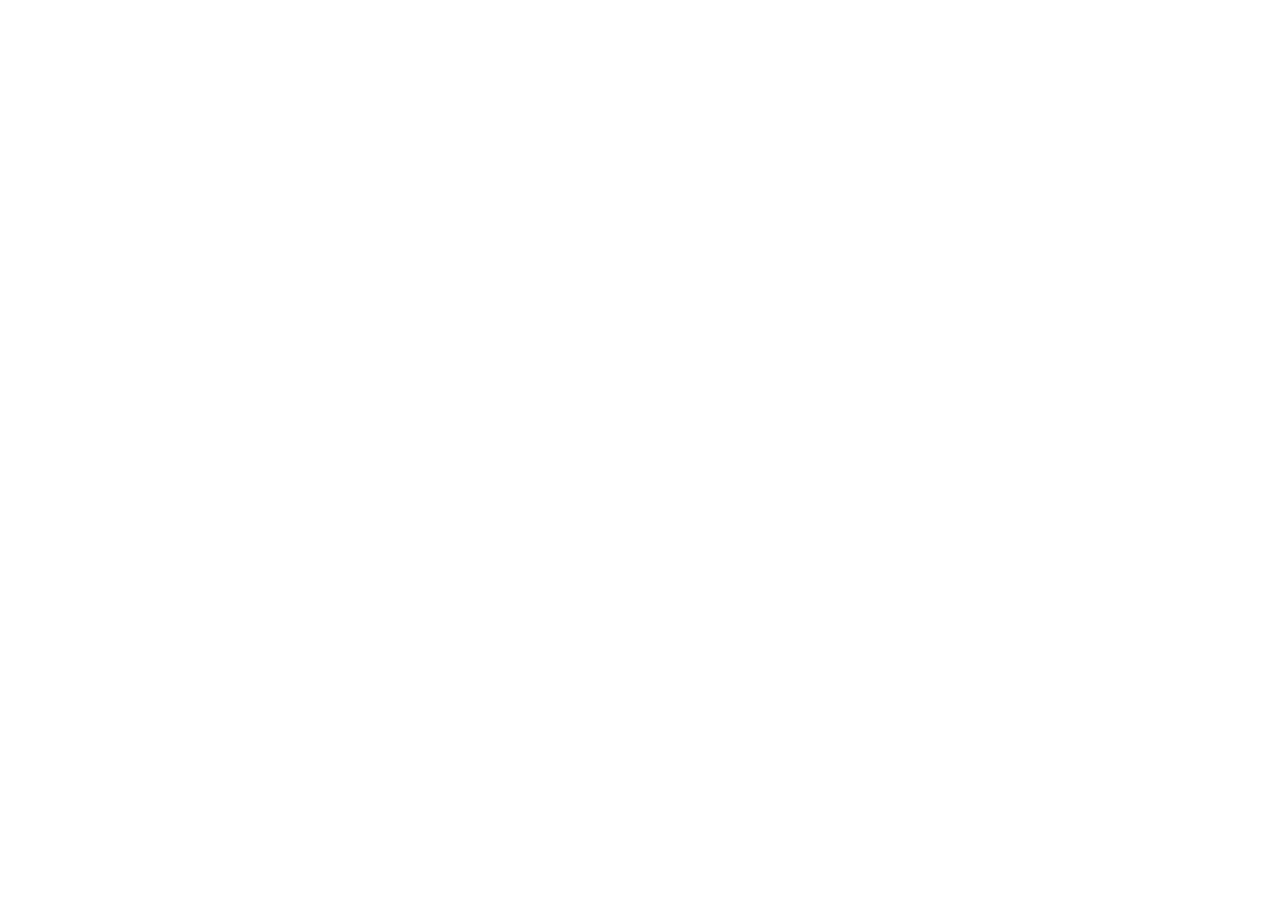
==== index.html @ c5f2905c "Create-structure" ====
<!DOCTYPE html>
<html lang="en">
<head>
    <meta charset="UTF-8">
    <meta name="viewport" content="width=device-width, initial-scale=1.0">
    <meta http-equiv="X-UA-Compatible" content="ie=edge">
    <meta name="keywords" content="diego, Diego, Diego flores, flores, Flores, Diego Flores, ib, IB, Ib, iB, Bachillerato Internacional, Bachillerato internacional, bachillerato Internacional, International Baccalaureate, international Baccalaureate, International baccalaureate, international baccalaureate, BI, Bi, bi, bI, ib reviews">
    <meta name="description" content="This is my personal blog, in which I'm going to post my reviews about IB subjects, my day-to-day experiences, tips for anyone who wants someone's help, and my opinion about IB.">
    <title>Diego Flores</title>
</head>
<body>
    <header>
        <nav></nav>
    </header>
    <main>
        <article> <!-- La etiqueta article sirve para poner todo contenido que será independiente o reutilizable dentro de la pagina, como una noticia o post -->
            <figure> <!-- Este etiqueta guardara todo el archivo multimedia independiente, se puede poner las veces que quieras, y a la ves, ponerle cosas como leyendas -->

            </figure>
        </article>
        <section> <!--sirve para agrupar contenido temáticamente relacionado en una sección coherente de un documento, como una introducción, una lista de servicios o una sección de noticias-->

        </section>
    </main>
    <footer>
        
    </footer>
</body>
</html>
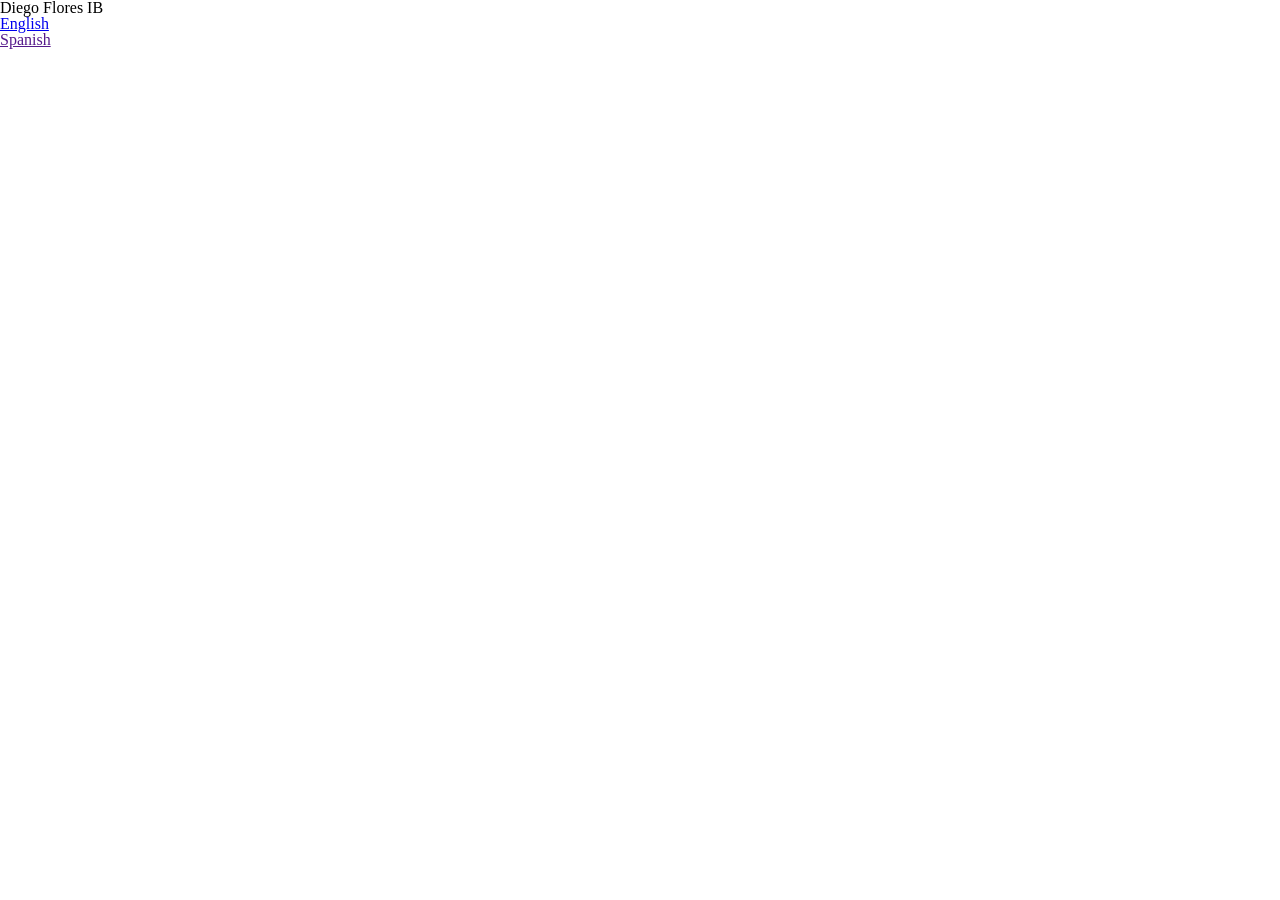
==== commit 6dcd18f3: "Created-css-files" ====
--- a/index.html
+++ b/index.html
@@ -6,24 +6,41 @@
     <meta http-equiv="X-UA-Compatible" content="ie=edge">
     <meta name="keywords" content="diego, Diego, Diego flores, flores, Flores, Diego Flores, ib, IB, Ib, iB, Bachillerato Internacional, Bachillerato internacional, bachillerato Internacional, International Baccalaureate, international Baccalaureate, International baccalaureate, international baccalaureate, BI, Bi, bi, bI, ib reviews">
     <meta name="description" content="This is my personal blog, in which I'm going to post my reviews about IB subjects, my day-to-day experiences, tips for anyone who wants someone's help, and my opinion about IB.">
+    <link rel="stylesheet" href="./CSS/reset.css">
+    <link rel="stylesheet" href="./CSS/global.css">
+    <link rel="stylesheet" href="./CSS/style.css">
     <title>Diego Flores</title>
 </head>
 <body>
     <header>
-        <nav></nav>
+        <nav>
+            <h1>Diego Flores IB</h1>
+            <ul>
+                <li><a href="index.html">English</a><ul>
+                    <li><a href=""></a></li>
+                    <li><a href=""></a></li>
+                    <li><a href=""></a></li>
+                </ul></li>
+                <li><a href="">Spanish</a><ul>
+                    <li><a href=""></a></li>
+                    <li><a href=""></a></li>
+                    <li><a href=""></a></li>
+                </ul></li>
+            </ul>
+        </nav>
     </header>
     <main>
-        <article> <!-- La etiqueta article sirve para poner todo contenido que será independiente o reutilizable dentro de la pagina, como una noticia o post -->
-            <figure> <!-- Este etiqueta guardara todo el archivo multimedia independiente, se puede poner las veces que quieras, y a la ves, ponerle cosas como leyendas -->
+        <!--<article> La etiqueta article sirve para poner todo contenido que será independiente o reutilizable dentro de la pagina, como una noticia o post -->
+            <!--<figure>  Este etiqueta guardara todo el archivo multimedia independiente, se puede poner las veces que quieras, y a la ves, ponerle cosas como leyendas 
 
             </figure>
-        </article>
+        </article>-->
         <section> <!--sirve para agrupar contenido temáticamente relacionado en una sección coherente de un documento, como una introducción, una lista de servicios o una sección de noticias-->
 
         </section>
     </main>
     <footer>
-        
+
     </footer>
 </body>
 </html>
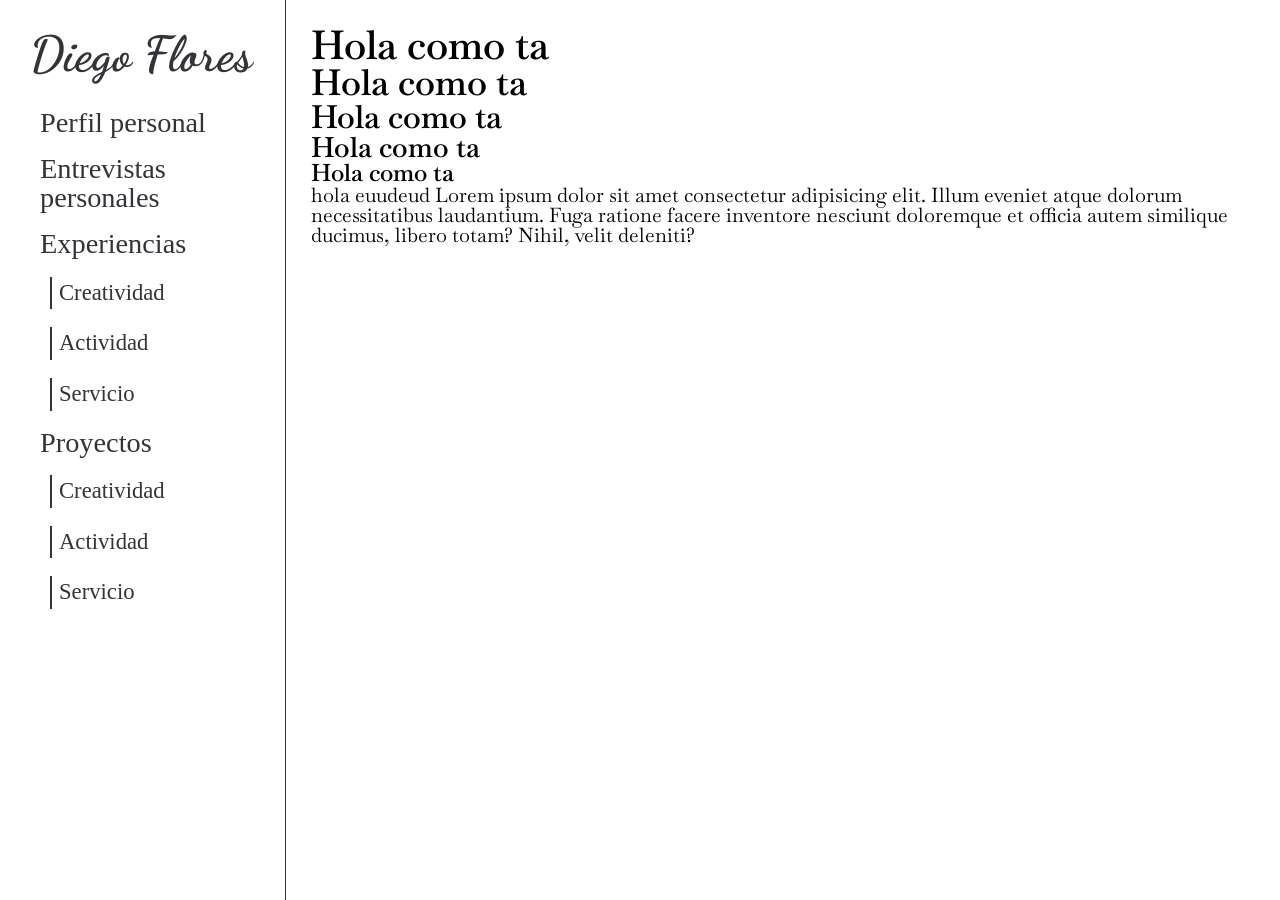
==== commit 2bd7273d: "Created-styles" ====
--- a/index.html
+++ b/index.html
@@ -9,22 +9,25 @@
     <link rel="stylesheet" href="./CSS/reset.css">
     <link rel="stylesheet" href="./CSS/global.css">
     <link rel="stylesheet" href="./CSS/style.css">
+    <link rel="stylesheet" href="./CSS/nav.css">
     <title>Diego Flores</title>
 </head>
 <body>
     <header>
+        <a href="index.html"><h1>Diego Flores</h1></a>
         <nav>
-            <h1>Diego Flores IB</h1>
             <ul>
-                <li><a href="index.html">English</a><ul>
-                    <li><a href=""></a></li>
-                    <li><a href=""></a></li>
-                    <li><a href=""></a></li>
+                <li class="nav-section"><a href="">Perfil personal</a></li>
+                <li class="nav-section"><a href="">Entrevistas personales</a></li>
+                <li class="nav-section"><a href="">Experiencias</a><ul>
+                    <a href=""><li class="nav-link">Creatividad</li></a>
+                    <a href=""><li class="nav-link">Actividad</li></a>
+                    <a href=""><li class="nav-link">Servicio</li></a>
                 </ul></li>
-                <li><a href="">Spanish</a><ul>
-                    <li><a href=""></a></li>
-                    <li><a href=""></a></li>
-                    <li><a href=""></a></li>
+                <li class="nav-section"><a href="index.html">Proyectos</a><ul>
+                    <a href=""><li class="nav-link">Creatividad</li></a>
+                    <a href=""><li class="nav-link">Actividad</li></a>
+                    <a href=""><li class="nav-link">Servicio</li></a>
                 </ul></li>
             </ul>
         </nav>
@@ -36,7 +39,12 @@
             </figure>
         </article>-->
         <section> <!--sirve para agrupar contenido temáticamente relacionado en una sección coherente de un documento, como una introducción, una lista de servicios o una sección de noticias-->
-
+            <h1>Hola como ta</h1>
+            <h2>Hola como ta</h2>
+            <h3>Hola como ta</h3>
+            <h4>Hola como ta</h4>
+            <h5>Hola como ta</h5>
+            <p>hola euudeud Lorem ipsum dolor sit amet consectetur adipisicing elit. Illum eveniet atque dolorum necessitatibus laudantium. Fuga ratione facere inventore nesciunt doloremque et officia autem similique ducimus, libero totam? Nihil, velit deleniti?</p>
         </section>
     </main>
     <footer>
--- a/CSS/global.css
+++ b/CSS/global.css
@@ -0,0 +1,43 @@
+@import url('https://fonts.googleapis.com/css2?family=Baskervville:ital,wght@0,400..700;1,400..700&display=swap');
+@import url('https://fonts.googleapis.com/css2?family=Dancing+Script:wght@400..700&display=swap');
+
+* {
+    font-family: "Baskervville", serif;
+    font-weight: 400;
+    text-decoration: none;
+    --transition-delay-1: 0.3s;
+    --black-color: #000000;
+    --dark-color-1: #19191D;
+    --dark-color-2: #1E1E22;
+    --dark-color-3: #212127;
+    --dark-color-4: #25252B;
+    --dark-color-5: #333339;
+}
+
+h1, h2, h3, h4, h5 {
+    font-weight: 600;
+}
+h1 {
+    font-size: 40px;
+}
+h2 {
+    font-size: 36px;
+}
+h3 {
+    font-size: 32px;
+}
+h4 {
+    font-size: 28px;
+}
+h5 {
+    font-size: 24px;
+}
+p, a {
+    font-size: 20px;
+}
+a{
+    color: var(--dark-color-5);
+}
+a:hover {
+    color: var(--black-color);
+}
--- a/CSS/style.css
+++ b/CSS/style.css
@@ -0,0 +1,8 @@
+body {
+    max-width: 100vw;
+    max-height: 100vh;
+    display: flex;
+}
+main {
+    padding: 25px;
+}
--- a/CSS/nav.css
+++ b/CSS/nav.css
@@ -0,0 +1,44 @@
+header {
+    width: 520px;
+    height: calc(100vh - 60px);
+    padding: 30px;
+    border-right: 1px solid var(--dark-color-5);
+}
+header h1 {
+    font-family: "Dancing Script", cursive;
+    font-size: 1.3cm;
+    font-weight: 700;
+}
+header nav {
+    margin-top: 30px;
+}
+header ul li {
+    margin: 18px 0px 18px 10px;
+}
+header ul .nav-link {
+    margin-left: 10px;
+    padding: 5px 5px 5px 7px;
+    border-left: 2px solid var(--dark-color-5);
+    transition: var(--transition-delay-1);
+}
+header ul .nav-link:hover {
+    margin-left: 15px;
+    border-left: 2px solid var(--black-color);
+    transition: var(--transition-delay-1);
+}
+header nav a {
+    font-size: 7.5mm;
+}
+header ul a .nav-link {
+    width: 100%;
+    font-size: 6mm;
+}
+.nav-section a {
+    border-bottom: 3px solid white;
+    transition: var(--transition-delay-1);
+    padding: 3px 0px;
+}
+.nav-section a:hover {
+    border-bottom-color: var(--black-color);
+    transition: var(--transition-delay-1);
+}
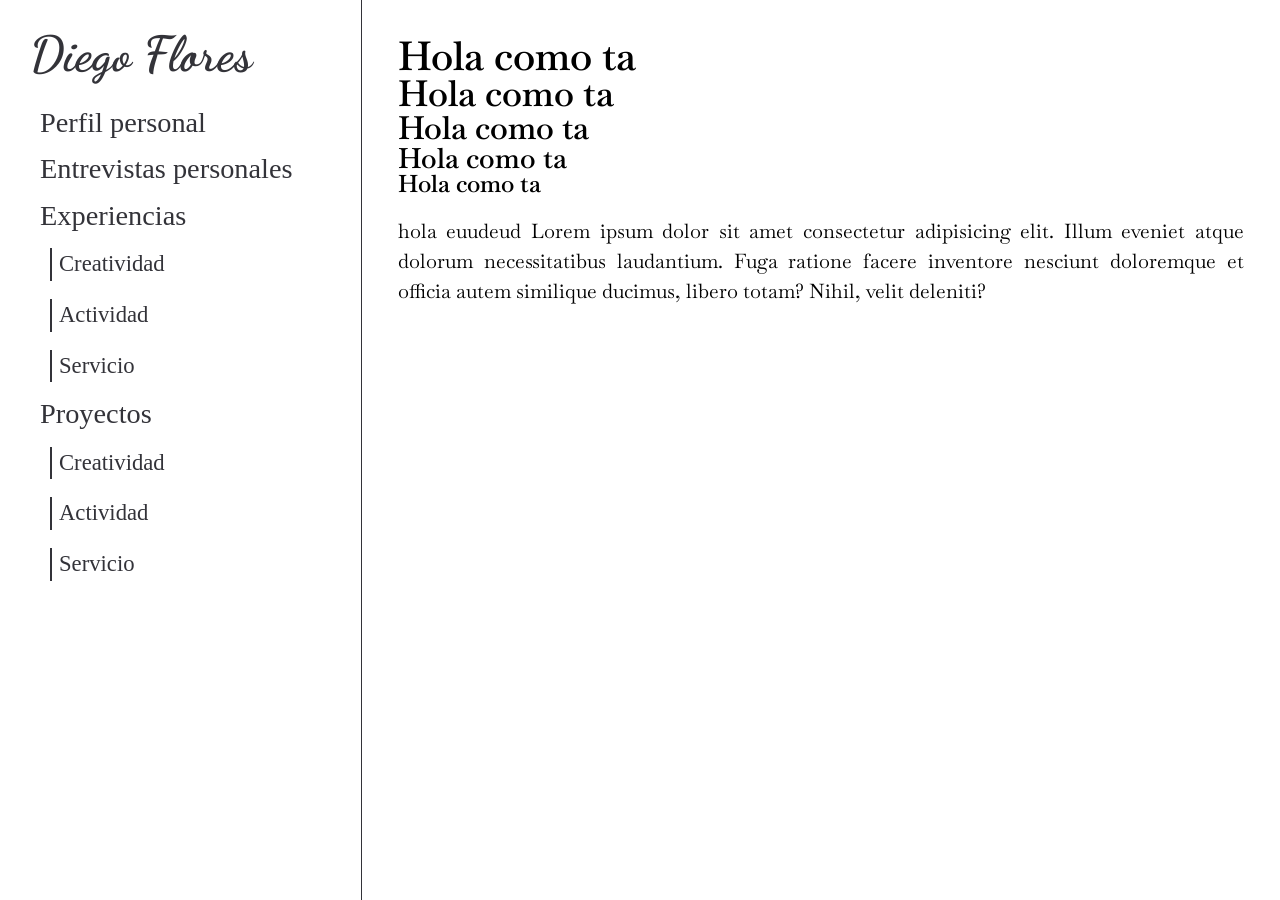
==== commit 17688844: "Add-personal-profile-&-update-index-html" ====
--- a/index.html
+++ b/index.html
@@ -17,7 +17,7 @@
         <a href="index.html"><h1>Diego Flores</h1></a>
         <nav>
             <ul>
-                <li class="nav-section"><a href="">Perfil personal</a></li>
+                <li class="nav-section"><a href="./personal-profile/personal_profile.html">Perfil personal</a></li>
                 <li class="nav-section"><a href="">Entrevistas personales</a></li>
                 <li class="nav-section"><a href="">Experiencias</a><ul>
                     <a href=""><li class="nav-link">Creatividad</li></a>
--- a/CSS/global.css
+++ b/CSS/global.css
@@ -12,6 +12,7 @@
     --dark-color-3: #212127;
     --dark-color-4: #25252B;
     --dark-color-5: #333339;
+    --nav-bar-width: 320px;
 }
 
 h1, h2, h3, h4, h5 {
@@ -35,6 +36,12 @@
 p, a {
     font-size: 20px;
 }
+p {
+    margin-top: 20px;
+    text-align: justify;
+    hyphens: auto;
+    line-height: 1.5; 
+}
 a{
     color: var(--dark-color-5);
 }
--- a/CSS/style.css
+++ b/CSS/style.css
@@ -3,6 +3,36 @@
     max-height: 100vh;
     display: flex;
 }
+
 main {
-    padding: 25px;
+    padding: 36px;
+    width: calc(100vw - (var(--nav-bar-width) +  60px));
+    overflow-y: auto;
 }
+
+main::-webkit-scrollbar {
+    width: 7px;
+}
+
+main::-webkit-scrollbar-track {
+  background: none;
+}
+
+main::-webkit-scrollbar-thumb {
+  background: var(--dark-color-5);
+  border-radius: 10px;
+  transition: var(--transition-delay);
+}
+
+main::-webkit-scrollbar-thumb:hover {
+  background: var(--dark-color-3);
+  transition: var(--transition-delay);
+}
+
+.article-title {
+    padding-bottom: 12px;
+    padding-left: 12px;
+    font-size: 44px;
+    border-bottom: 2px solid var(--black-color);
+}
+
--- a/CSS/nav.css
+++ b/CSS/nav.css
@@ -1,5 +1,5 @@
 header {
-    width: 520px;
+    width: var(--nav-bar-width);
     height: calc(100vh - 60px);
     padding: 30px;
     border-right: 1px solid var(--dark-color-5);
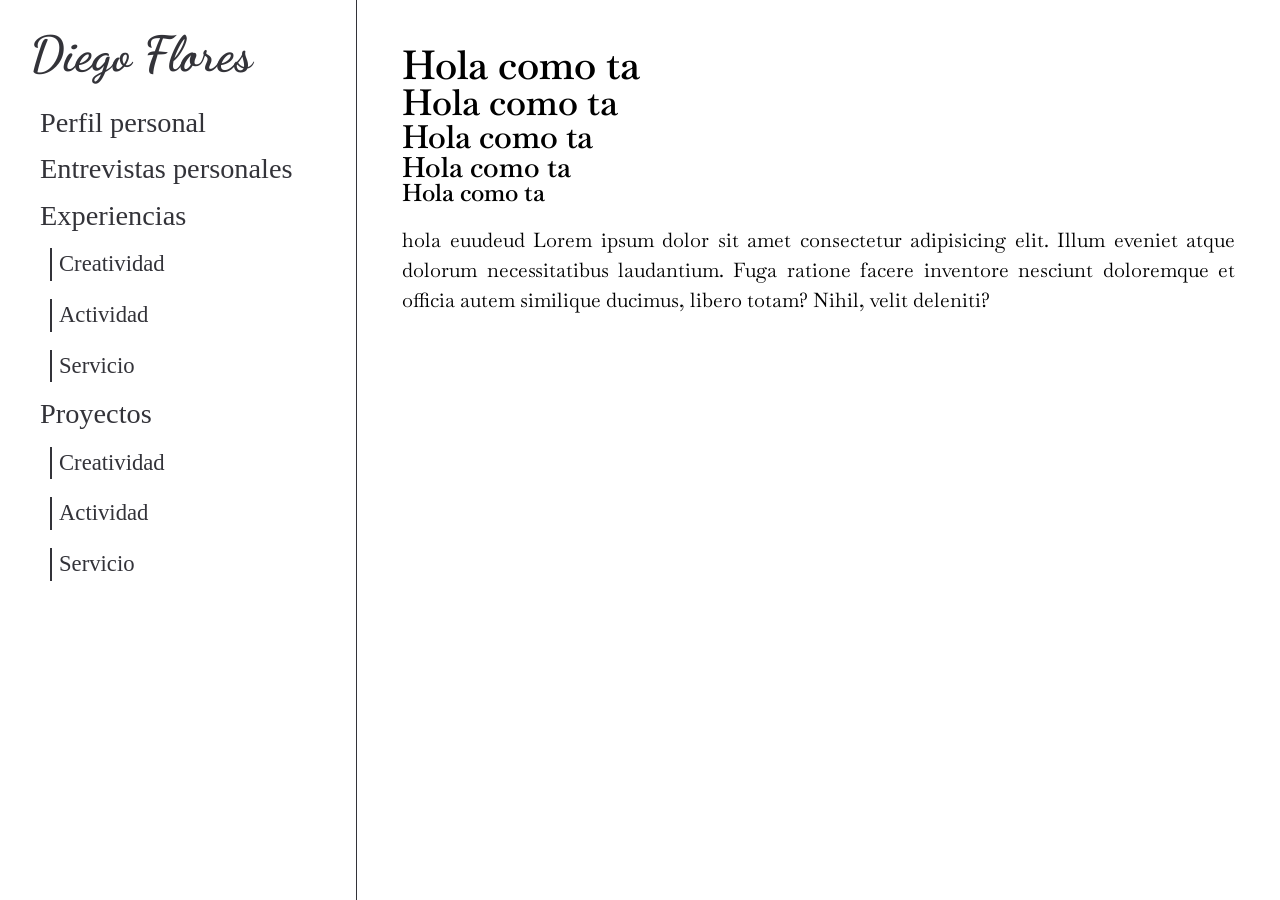
==== commit 491244cf: "Implement-card-styles" ====
--- a/index.html
+++ b/index.html
@@ -9,6 +9,7 @@
     <link rel="stylesheet" href="./CSS/reset.css">
     <link rel="stylesheet" href="./CSS/global.css">
     <link rel="stylesheet" href="./CSS/style.css">
+    <link rel="stylesheet" href="./CSS/card.css">
     <link rel="stylesheet" href="./CSS/nav.css">
     <title>Diego Flores</title>
 </head>
@@ -18,7 +19,7 @@
         <nav>
             <ul>
                 <li class="nav-section"><a href="./personal-profile/personal_profile.html">Perfil personal</a></li>
-                <li class="nav-section"><a href="">Entrevistas personales</a></li>
+                <li class="nav-section"><a href="./interviews/interviews.html">Entrevistas personales</a></li>
                 <li class="nav-section"><a href="">Experiencias</a><ul>
                     <a href=""><li class="nav-link">Creatividad</li></a>
                     <a href=""><li class="nav-link">Actividad</li></a>
--- a/CSS/global.css
+++ b/CSS/global.css
@@ -12,6 +12,10 @@
     --dark-color-3: #212127;
     --dark-color-4: #25252B;
     --dark-color-5: #333339;
+    --gray-color-1: #848484;
+    --gray-color-2: #9d9d9d;
+    --gray-color-3: #b4b4b4;
+    --gray-color-4: #d1d1d1;
     --nav-bar-width: 320px;
 }
 
--- a/CSS/style.css
+++ b/CSS/style.css
@@ -5,7 +5,7 @@
 }
 
 main {
-    padding: 36px;
+    padding: 45px;
     width: calc(100vw - (var(--nav-bar-width) +  60px));
     overflow-y: auto;
 }
@@ -34,5 +34,4 @@
     padding-left: 12px;
     font-size: 44px;
     border-bottom: 2px solid var(--black-color);
-}
-
+}
--- a/CSS/card.css
+++ b/CSS/card.css
@@ -0,0 +1,32 @@
+.card-list{
+  padding-top: 24px;
+  width: 100%;
+}
+.card {
+  padding: 8px 15px;
+  border-left: 2px solid var(--dark-color-1);
+}
+.card-title {
+  color: var(--black-color);
+  font-size: 26px;
+  padding-bottom: 4px;
+}
+.card-date, .card-title {
+  font-weight: 600;
+}
+.card-date, .card-desc, .card-title {
+  display: block;
+}
+.card-desc, .card-date {
+  color: var(--dark-color-5);
+}
+.card-desc {
+  padding-bottom: 8px;
+  font-size: 16px;
+}
+.card:hover {
+  background-color: var(--gray-color-4);
+}
+.card-desc:hover, .card-date:hover {
+  color: var(--dark-color-5);
+}
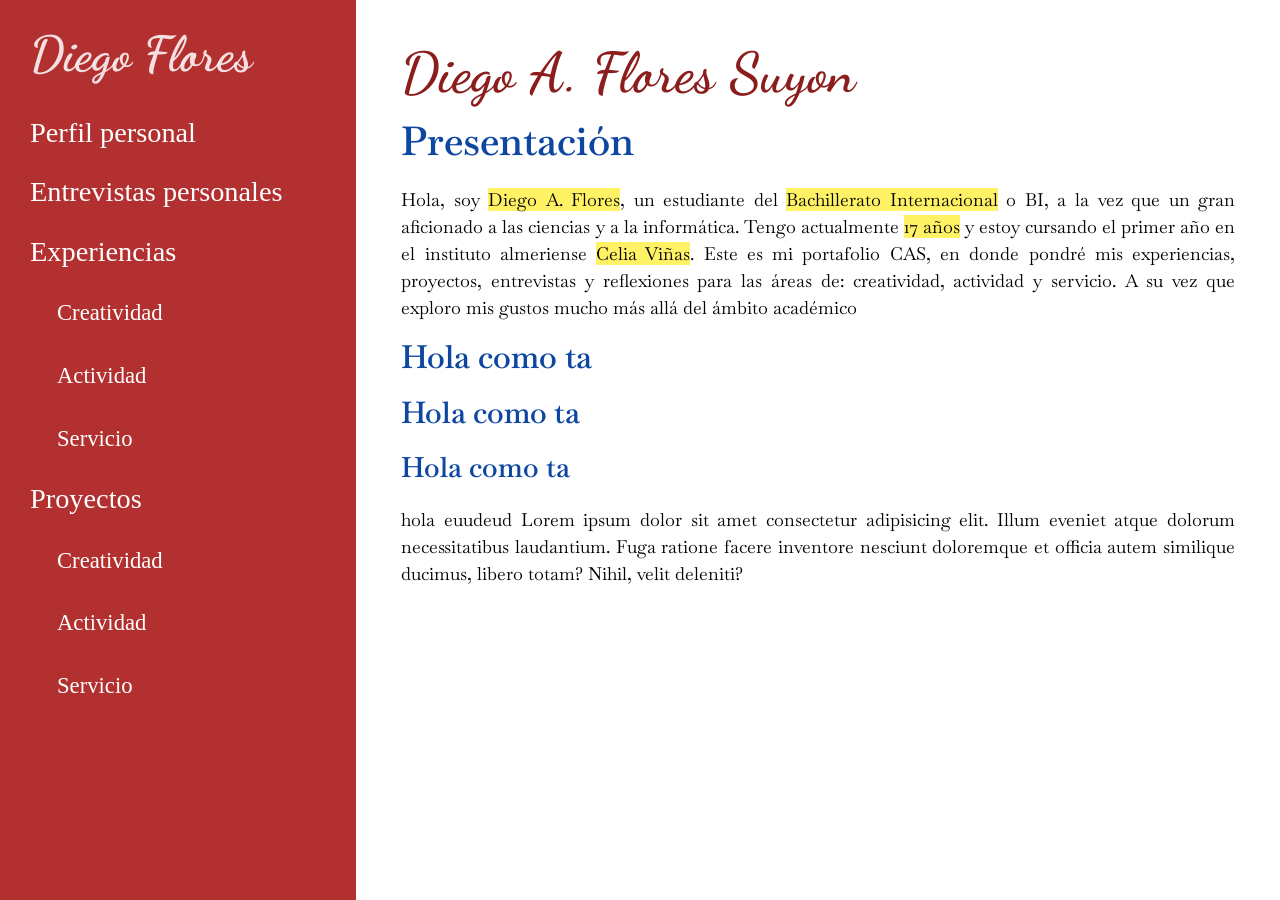
==== commit 366ddd43: "Rework-styles" ====
--- a/index.html
+++ b/index.html
@@ -18,14 +18,14 @@
         <a href="index.html"><h1>Diego Flores</h1></a>
         <nav>
             <ul>
-                <li class="nav-section"><a href="./personal-profile/personal_profile.html">Perfil personal</a></li>
-                <li class="nav-section"><a href="./interviews/interviews.html">Entrevistas personales</a></li>
-                <li class="nav-section"><a href="">Experiencias</a><ul>
+                <li class="nav-section"><a class="main-link" href="./personal-profile/personal_profile.html">Perfil personal</a></li>
+                <li class="nav-section"><a class="main-link" href="./interviews/interviews.html">Entrevistas personales</a></li>
+                <li class="nav-section"><a class="main-link" href="">Experiencias</a><ul>
                     <a href=""><li class="nav-link">Creatividad</li></a>
                     <a href=""><li class="nav-link">Actividad</li></a>
                     <a href=""><li class="nav-link">Servicio</li></a>
                 </ul></li>
-                <li class="nav-section"><a href="index.html">Proyectos</a><ul>
+                <li class="nav-section"><a class="main-link"  href="index.html">Proyectos</a><ul>
                     <a href=""><li class="nav-link">Creatividad</li></a>
                     <a href=""><li class="nav-link">Actividad</li></a>
                     <a href=""><li class="nav-link">Servicio</li></a>
@@ -40,8 +40,9 @@
             </figure>
         </article>-->
         <section> <!--sirve para agrupar contenido temáticamente relacionado en una sección coherente de un documento, como una introducción, una lista de servicios o una sección de noticias-->
-            <h1>Hola como ta</h1>
-            <h2>Hola como ta</h2>
+            <h1 class="index-title">Diego A. Flores Suyon</h1>
+            <h1>Presentación</h1>
+            <p>Hola, soy <span class="highlighter">Diego A. Flores</span>, un estudiante del <span class="highlighter">Bachillerato Internacional</span> o BI, a la vez que un gran aficionado a las ciencias y a la informática. Tengo actualmente <span class="highlighter">17 años</span> y estoy cursando el primer año en el instituto almeriense <span class="highlighter">Celia Viñas</span>. Este es mi portafolio CAS, en donde pondré mis experiencias, proyectos, entrevistas y reflexiones para las áreas de: creatividad, actividad y servicio. A su vez que exploro mis gustos mucho más allá del ámbito académico</p>
             <h3>Hola como ta</h3>
             <h4>Hola como ta</h4>
             <h5>Hola como ta</h5>
--- a/CSS/global.css
+++ b/CSS/global.css
@@ -6,6 +6,9 @@
     font-weight: 400;
     text-decoration: none;
     --transition-delay-1: 0.3s;
+    --transition-delay-2: 0.15s;
+    --transition-delay-3: 0.5s;
+    --white-color: #ffffff;
     --black-color: #000000;
     --dark-color-1: #19191D;
     --dark-color-2: #1E1E22;
@@ -16,32 +19,39 @@
     --gray-color-2: #9d9d9d;
     --gray-color-3: #b4b4b4;
     --gray-color-4: #d1d1d1;
+    --blue-color-1: #0D47A1;
+    --blue-color-2: #3367D6;
+    --red-color-1: #8B1D1D;
+    --red-color-2: #B33030;
+    --highlighter-color: #fff265;
     --nav-bar-width: 320px;
 }
 
 h1, h2, h3, h4, h5 {
     font-weight: 600;
+    color: var(--blue-color-1);
+    margin-bottom: 25px;
 }
 h1 {
     font-size: 40px;
 }
 h2 {
-    font-size: 36px;
+    font-size: 34px;
 }
 h3 {
     font-size: 32px;
 }
 h4 {
+    font-size: 30px;
+}
+h5 {
     font-size: 28px;
 }
-h5 {
-    font-size: 24px;
-}
 p, a {
-    font-size: 20px;
+    font-size: 18px;
 }
 p {
-    margin-top: 20px;
+    margin-bottom: 20px;
     text-align: justify;
     hyphens: auto;
     line-height: 1.5; 
--- a/CSS/style.css
+++ b/CSS/style.css
@@ -30,8 +30,19 @@
 }
 
 .article-title {
-    padding-bottom: 12px;
-    padding-left: 12px;
-    font-size: 44px;
-    border-bottom: 2px solid var(--black-color);
+  padding-bottom: 12px;
+  padding-left: 12px;
+  font-size: 44px;
+  color: var(--red-color-1);
+  border-bottom: 2px solid var(--black-color);
+  margin-bottom: 25px;
+}
+.index-title {
+  color: var(--red-color-1);
+  font-family: "Dancing Script", cursive;
+  font-size: 56px;
+  margin-bottom: 20px;
+}
+.highlighter {
+  background-color: var(--highlighter-color);
 }
--- a/CSS/card.css
+++ b/CSS/card.css
@@ -1,13 +1,14 @@
 .card-list{
-  padding-top: 24px;
+  padding-bottom: 18px;
   width: 100%;
 }
 .card {
-  padding: 8px 15px;
-  border-left: 2px solid var(--dark-color-1);
+    padding: 15px;
+    border-left: 2px solid var(--dark-color-1);
+    transition: var(--transition-delay-2);
 }
 .card-title {
-  color: var(--black-color);
+  color: var(--blue-color-1);
   font-size: 26px;
   padding-bottom: 4px;
 }
@@ -26,6 +27,10 @@
 }
 .card:hover {
   background-color: var(--gray-color-4);
+  transition: var(--transition-delay-2);
+}
+.card-title:hover {
+  color: var(--blue-color-1);
 }
 .card-desc:hover, .card-date:hover {
   color: var(--dark-color-5);
--- a/CSS/nav.css
+++ b/CSS/nav.css
@@ -1,29 +1,37 @@
 header {
     width: var(--nav-bar-width);
     height: calc(100vh - 60px);
+    background-color: var(--red-color-2);
     padding: 30px;
-    border-right: 1px solid var(--dark-color-5);
 }
 header h1 {
     font-family: "Dancing Script", cursive;
+    color: #ffffffd9;
     font-size: 1.3cm;
     font-weight: 700;
+    transition: var(--transition-delay-1);
+}
+header h1:hover {
+    color: var(--white-color);
+    transition: var(--transition-delay-1);
 }
 header nav {
     margin-top: 30px;
 }
 header ul li {
-    margin: 18px 0px 18px 10px;
+    margin: 10px 0px 10px 0px;
 }
 header ul .nav-link {
+    color: var(--white-color);
     margin-left: 10px;
-    padding: 5px 5px 5px 7px;
-    border-left: 2px solid var(--dark-color-5);
+    padding: 15px 0px 15px 15px;
+    border-left: 2px solid var(--red-color-2);
     transition: var(--transition-delay-1);
 }
 header ul .nav-link:hover {
-    margin-left: 15px;
-    border-left: 2px solid var(--black-color);
+    margin-left: 13px;
+    background-color: var(--red-color-1);
+    border-color: var(--white-color);
     transition: var(--transition-delay-1);
 }
 header nav a {
@@ -33,12 +41,15 @@
     width: 100%;
     font-size: 6mm;
 }
-.nav-section a {
-    border-bottom: 3px solid white;
+.nav-section .main-link {
+    color: var(--white-color);
     transition: var(--transition-delay-1);
-    padding: 3px 0px;
+    display: block;
+    padding: 10px 0px 2px 0px;
+    margin-bottom: 17px;
+    border-bottom: 2px solid var(--red-color-2);
 }
-.nav-section a:hover {
-    border-bottom-color: var(--black-color);
+.nav-section .main-link:hover {
+    border-color: white;
     transition: var(--transition-delay-1);
 }
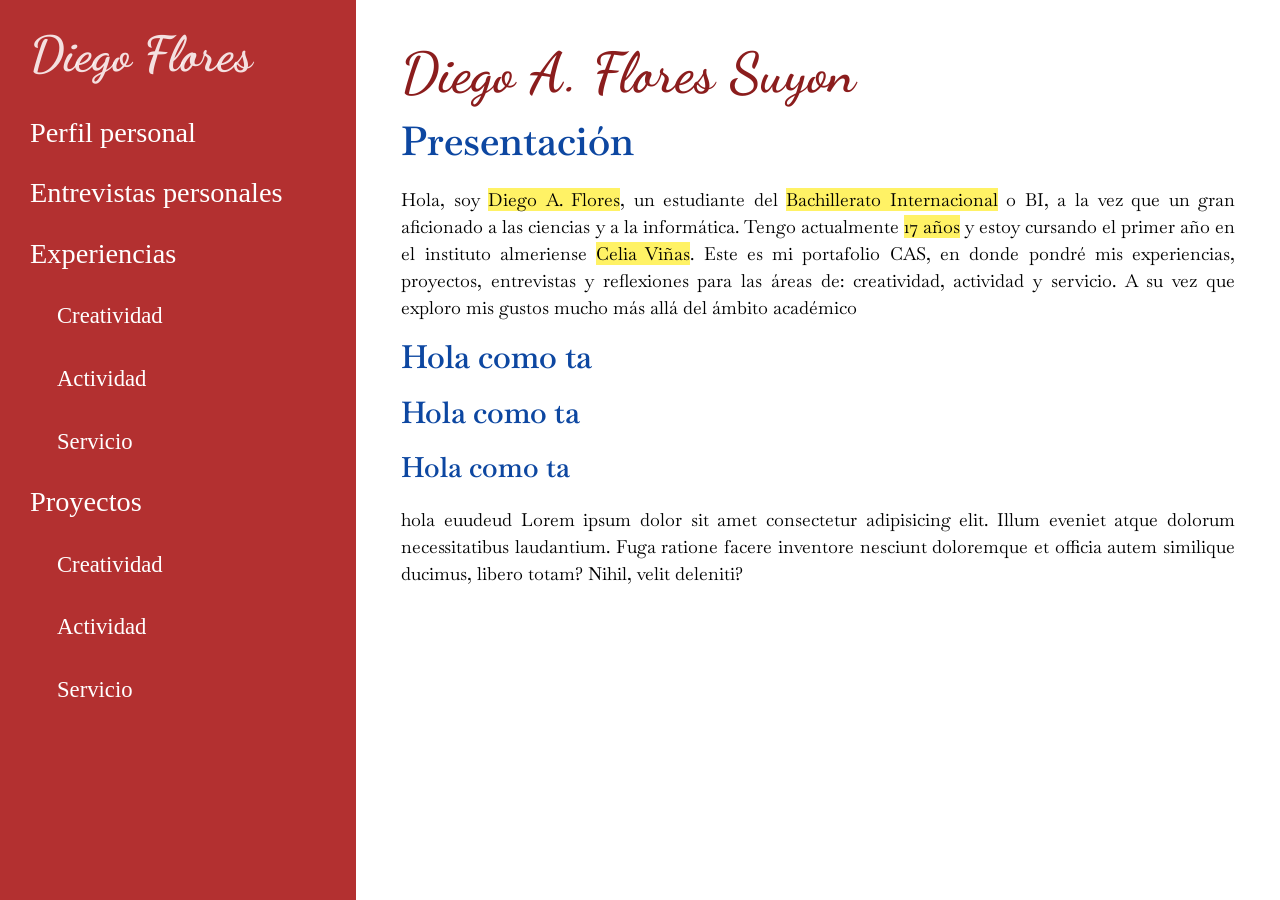
==== commit 05f89d09: "add-main-content" ====
--- a/index.html
+++ b/index.html
@@ -20,12 +20,12 @@
             <ul>
                 <li class="nav-section"><a class="main-link" href="./personal-profile/personal_profile.html">Perfil personal</a></li>
                 <li class="nav-section"><a class="main-link" href="./interviews/interviews.html">Entrevistas personales</a></li>
-                <li class="nav-section"><a class="main-link" href="">Experiencias</a><ul>
+                <li class="nav-section"><a class="main-link" href="./exp/exp.html">Experiencias</a><ul>
                     <a href=""><li class="nav-link">Creatividad</li></a>
                     <a href=""><li class="nav-link">Actividad</li></a>
                     <a href=""><li class="nav-link">Servicio</li></a>
                 </ul></li>
-                <li class="nav-section"><a class="main-link"  href="index.html">Proyectos</a><ul>
+                <li class="nav-section"><a class="main-link" href="./projects/projects.html">Proyectos</a><ul>
                     <a href=""><li class="nav-link">Creatividad</li></a>
                     <a href=""><li class="nav-link">Actividad</li></a>
                     <a href=""><li class="nav-link">Servicio</li></a>
--- a/CSS/nav.css
+++ b/CSS/nav.css
@@ -46,7 +46,7 @@
     transition: var(--transition-delay-1);
     display: block;
     padding: 10px 0px 2px 0px;
-    margin-bottom: 17px;
+    margin-bottom: 18px;
     border-bottom: 2px solid var(--red-color-2);
 }
 .nav-section .main-link:hover {
